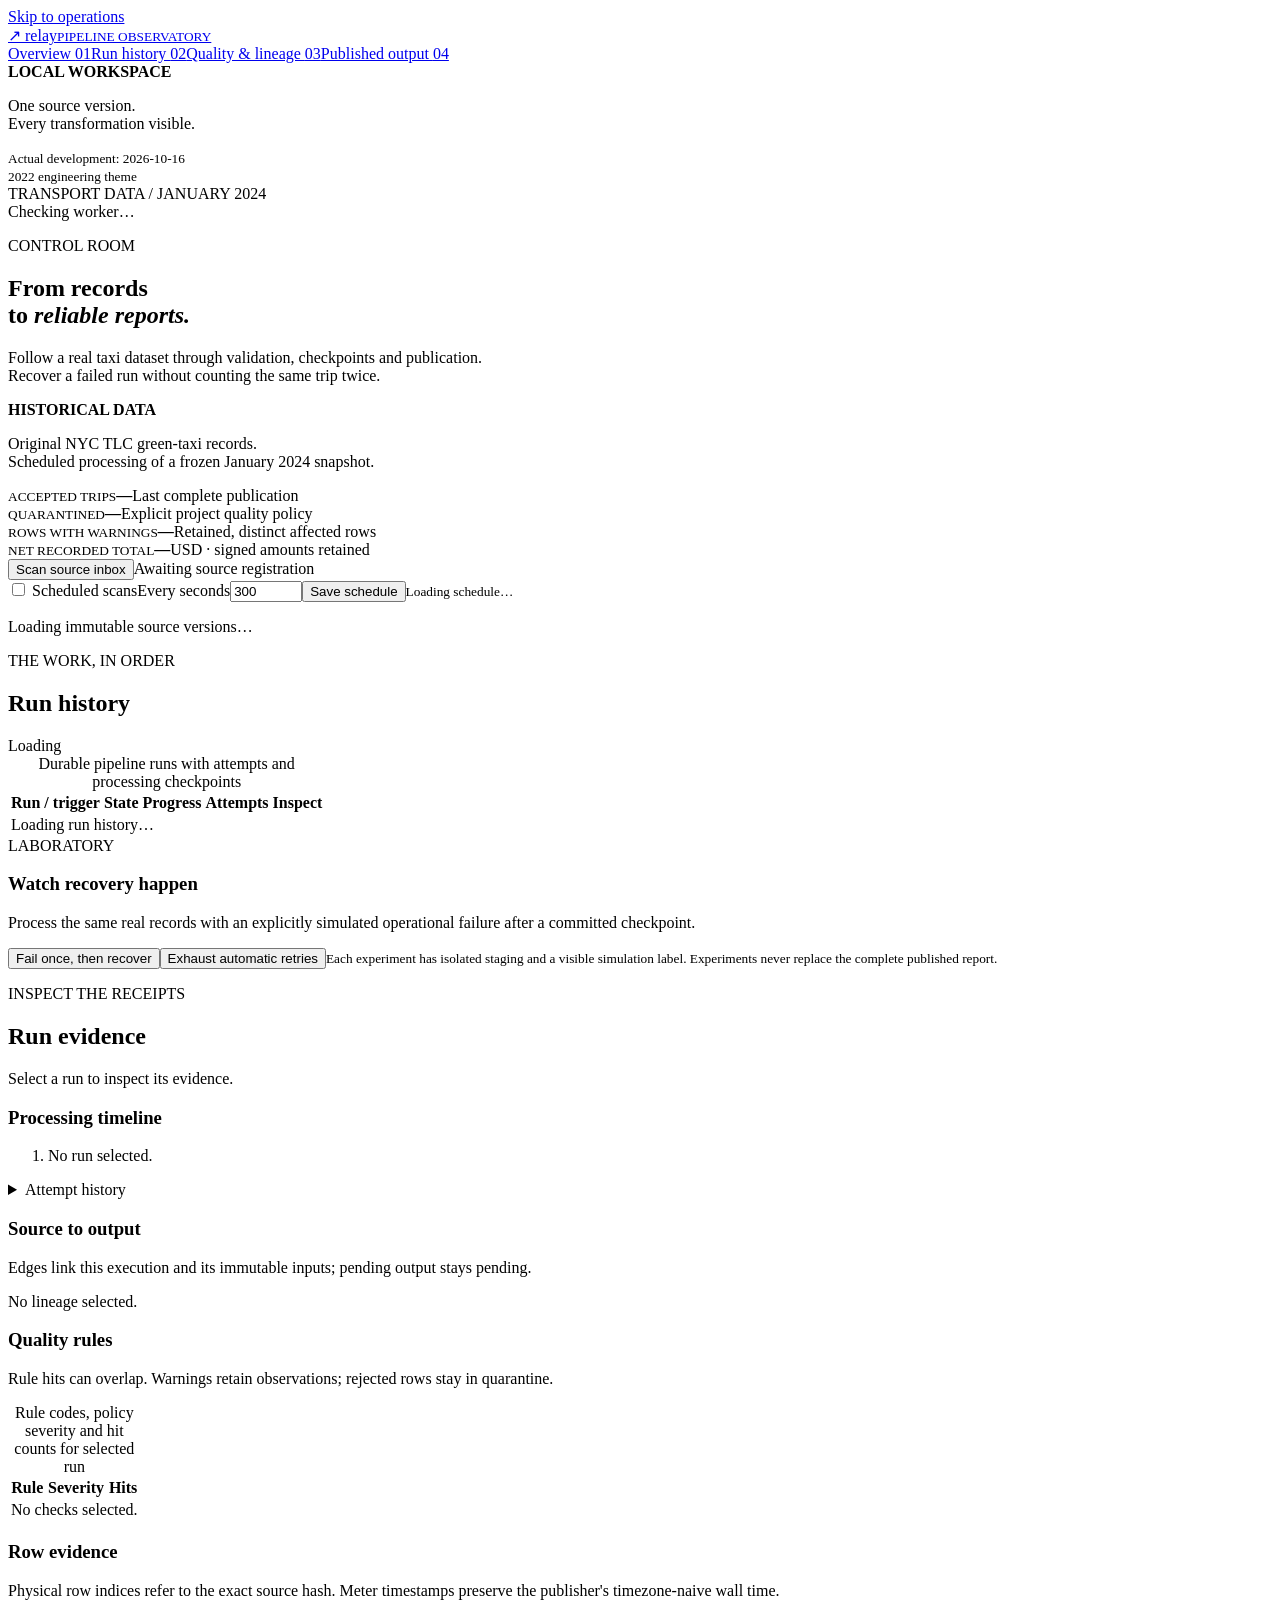
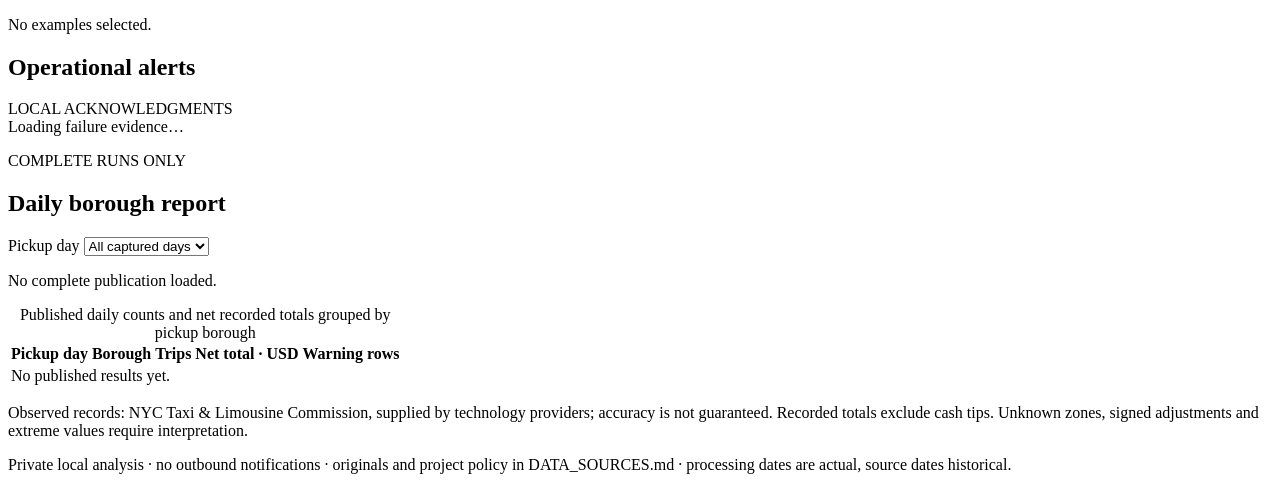
==== app/static/index.html @ d84f24b6 "Build Relay workbench with verified local app and Pages demo" ====
<!doctype html><html lang="en"><head><meta charset="utf-8"><meta name="viewport" content="width=device-width,initial-scale=1"><title>Relay · Pipeline observatory</title><link rel="stylesheet" href="/static/style.css"><script defer src="/static/app.js"></script></head><body><a class="skip" href="#main">Skip to operations</a><aside class="sidebar"><a class="brand" href="#main"><span aria-hidden="true">↗</span> relay<small>PIPELINE OBSERVATORY</small></a><nav aria-label="Workspace"><a href="#overview">Overview <span>01</span></a><a href="#runs-section">Run history <span>02</span></a><a href="#evidence-section">Quality & lineage <span>03</span></a><a href="#published-section">Published output <span>04</span></a></nav><div class="sidebar-foot"><span class="dot" aria-hidden="true"></span><strong>LOCAL WORKSPACE</strong><p>One source version.<br>Every transformation visible.</p><small>Actual development: 2026-10-16<br>2022 engineering theme</small></div></aside><main id="main"><header><div class="breadcrumb">TRANSPORT DATA / JANUARY 2024</div><div id="worker-status" class="worker">Checking worker…</div></header><section id="overview"><div class="intro"><div><p class="eyebrow">CONTROL ROOM</p><h1>From records<br>to <em>reliable reports.</em></h1><p>Follow a real taxi dataset through validation, checkpoints and publication.<br>Recover a failed run without counting the same trip twice.</p></div><div class="source-note"><strong>HISTORICAL DATA</strong><p>Original NYC TLC green-taxi records.<br>Scheduled processing of a frozen January 2024 snapshot.</p></div></div><div id="notice" role="status" aria-live="polite" hidden></div><div class="metrics" role="group" aria-label="Last complete publication"><article><small>ACCEPTED TRIPS</small><strong id="accepted">—</strong><span>Last complete publication</span></article><article><small>QUARANTINED</small><strong id="rejected">—</strong><span>Explicit project quality policy</span></article><article><small>ROWS WITH WARNINGS</small><strong id="warnings">—</strong><span>Retained, distinct affected rows</span></article><article><small>NET RECORDED TOTAL</small><strong id="net">—</strong><span>USD · signed amounts retained</span></article></div><div class="toolbar"><div><button id="scan" class="primary">Scan source inbox</button><span id="scan-status">Awaiting source registration</span></div><form id="schedule-form"><label class="toggle"><input id="schedule-enabled" type="checkbox"> Scheduled scans</label><label for="interval">Every seconds</label><input id="interval" type="number" min="5" max="86400" value="300" required><button type="submit">Save schedule</button><small id="schedule-status">Loading schedule…</small></form></div><div id="sources" class="sources"><p>Loading immutable source versions…</p></div></section><section id="runs-section"><div class="section-head"><div><p class="eyebrow">THE WORK, IN ORDER</p><h2>Run history</h2></div><span id="run-count" class="pill">Loading</span></div><div class="run-grid"><div class="panel"><div class="table-scroll" tabindex="0" role="region" aria-label="Scrollable data table"><table><caption class="sr-only">Durable pipeline runs with attempts and processing checkpoints</caption><thead><tr><th scope="col">Run / trigger</th><th scope="col">State</th><th scope="col">Progress</th><th scope="col">Attempts</th><th scope="col">Inspect</th></tr></thead><tbody id="runs"><tr><td colspan="5">Loading run history…</td></tr></tbody></table></div></div><aside class="panel experiment"><span class="tag">LABORATORY</span><h3>Watch recovery happen</h3><p>Process the same real records with an explicitly simulated operational failure after a committed checkpoint.</p><button id="experiment-once">Fail once, then recover</button><button id="experiment-always">Exhaust automatic retries</button><small>Each experiment has isolated staging and a visible simulation label. Experiments never replace the complete published report.</small></aside></div></section><section id="evidence-section"><div class="section-head"><div><p class="eyebrow">INSPECT THE RECEIPTS</p><h2 id="detail-heading">Run evidence</h2></div><button id="retry" hidden>Request bounded retry cycle</button></div><div id="selection" class="selection">Select a run to inspect its evidence.</div><div class="detail-grid"><article class="panel"><h3>Processing timeline</h3><ol id="timeline" class="timeline"><li>No run selected.</li></ol><details><summary>Attempt history</summary><div id="attempts"></div></details></article><article class="panel"><h3>Source to output</h3><p class="muted">Edges link this execution and its immutable inputs; pending output stays pending.</p><div id="lineage" class="lineage">No lineage selected.</div></article></div><div class="detail-grid"><article class="panel"><h3>Quality rules</h3><p class="muted">Rule hits can overlap. Warnings retain observations; rejected rows stay in quarantine.</p><div class="table-scroll" tabindex="0" role="region" aria-label="Scrollable data table"><table><caption class="sr-only">Rule codes, policy severity and hit counts for selected run</caption><thead><tr><th scope="col">Rule</th><th scope="col">Severity</th><th scope="col">Hits</th></tr></thead><tbody id="quality"><tr><td colspan="3">No checks selected.</td></tr></tbody></table></div></article><article class="panel"><h3>Row evidence</h3><p class="muted">Physical row indices refer to the exact source hash. Meter timestamps preserve the publisher's timezone-naive wall time.</p><div id="examples" class="examples" tabindex="0" role="region" aria-label="Row exception examples">No examples selected.</div></article></div></section><section class="panel" aria-labelledby="alerts-heading"><div class="section-head"><h2 id="alerts-heading">Operational alerts</h2><span class="pill">LOCAL ACKNOWLEDGMENTS</span></div><div id="alerts">Loading failure evidence…</div></section><section id="published-section"><div class="section-head"><div><p class="eyebrow">COMPLETE RUNS ONLY</p><h2>Daily borough report</h2></div><label for="day-filter">Pickup day <select id="day-filter"><option value="">All captured days</option></select></label></div><p id="publication" class="muted">No complete publication loaded.</p><div class="panel table-scroll" tabindex="0" role="region" aria-label="Daily borough report table"><table><caption class="sr-only">Published daily counts and net recorded totals grouped by pickup borough</caption><thead><tr><th scope="col">Pickup day</th><th scope="col">Borough</th><th scope="col">Trips</th><th scope="col">Net total · USD</th><th scope="col">Warning rows</th></tr></thead><tbody id="daily"><tr><td colspan="5">No published results yet.</td></tr></tbody></table></div></section><footer><p>Observed records: NYC Taxi & Limousine Commission, supplied by technology providers; accuracy is not guaranteed. Recorded totals exclude cash tips. Unknown zones, signed adjustments and extreme values require interpretation.</p><p>Private local analysis · no outbound notifications · originals and project policy in DATA_SOURCES.md · processing dates are actual, source dates historical.</p></footer></main></body></html>
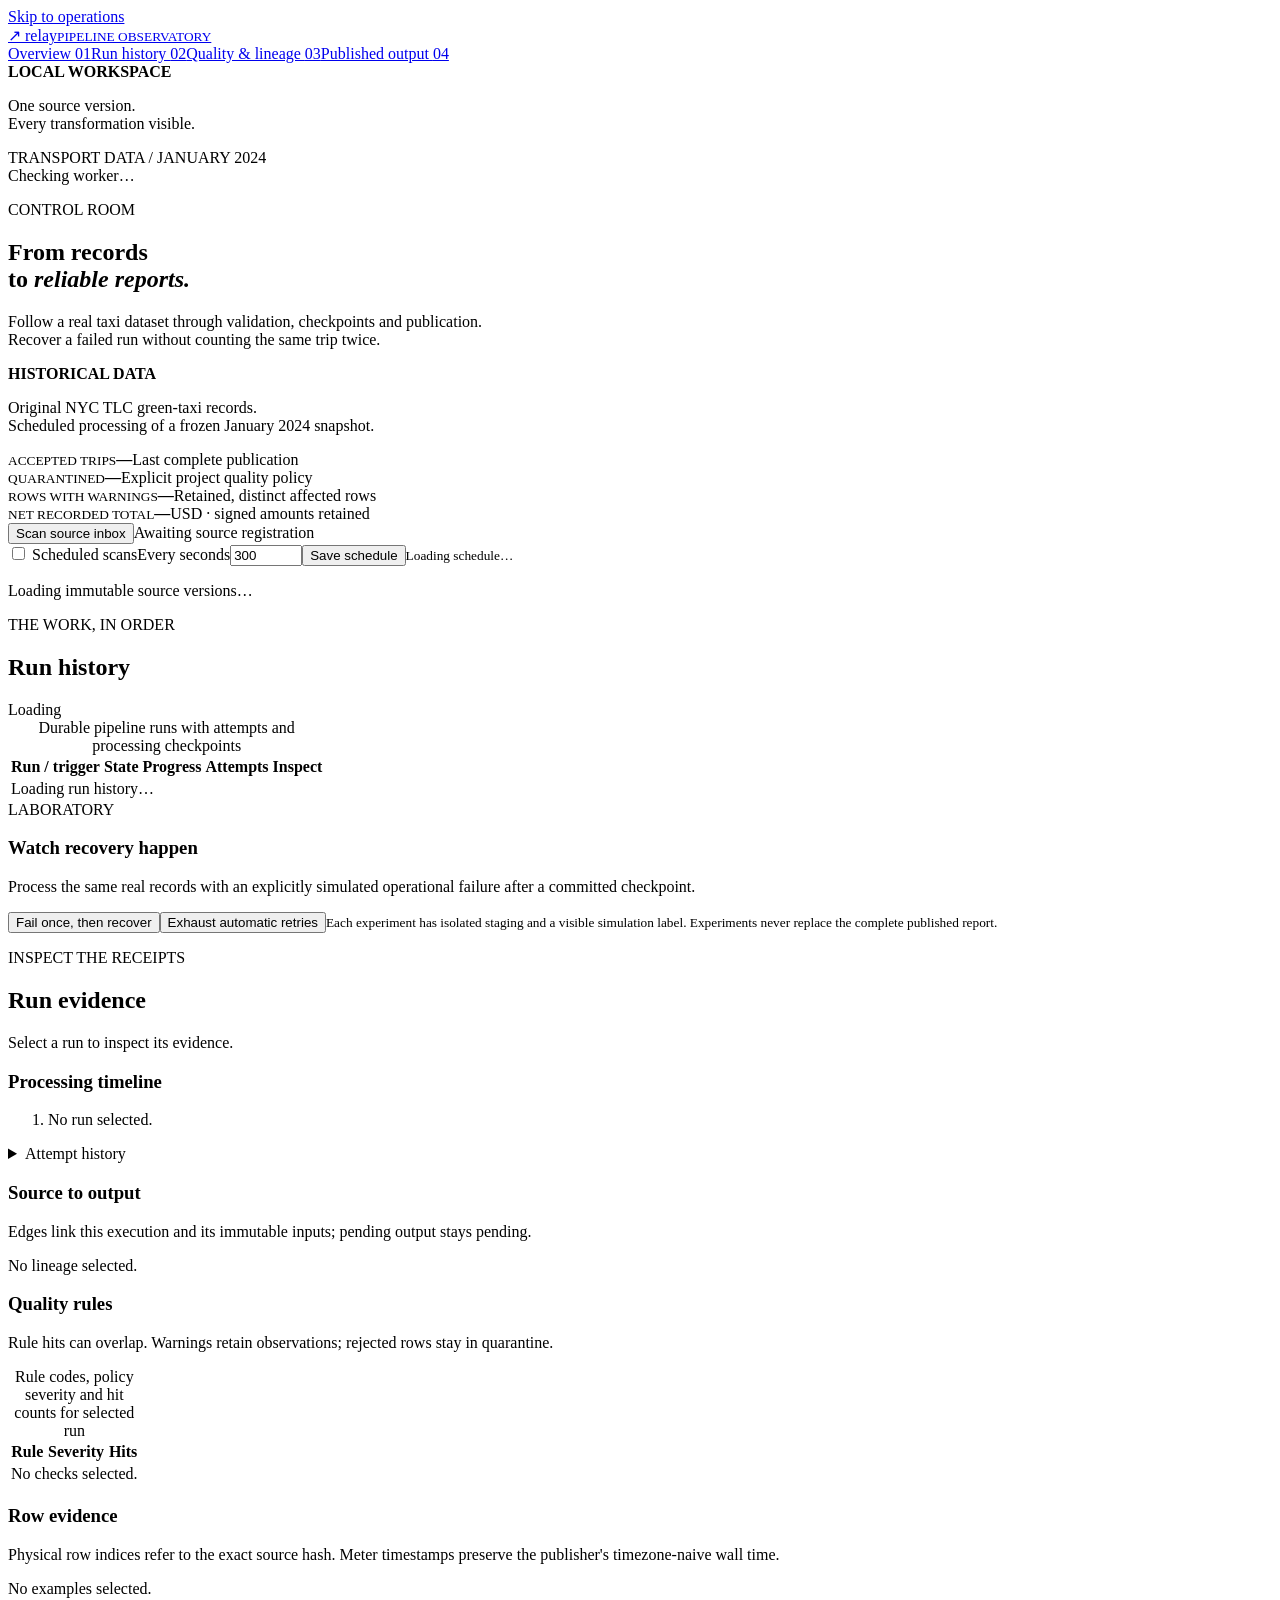
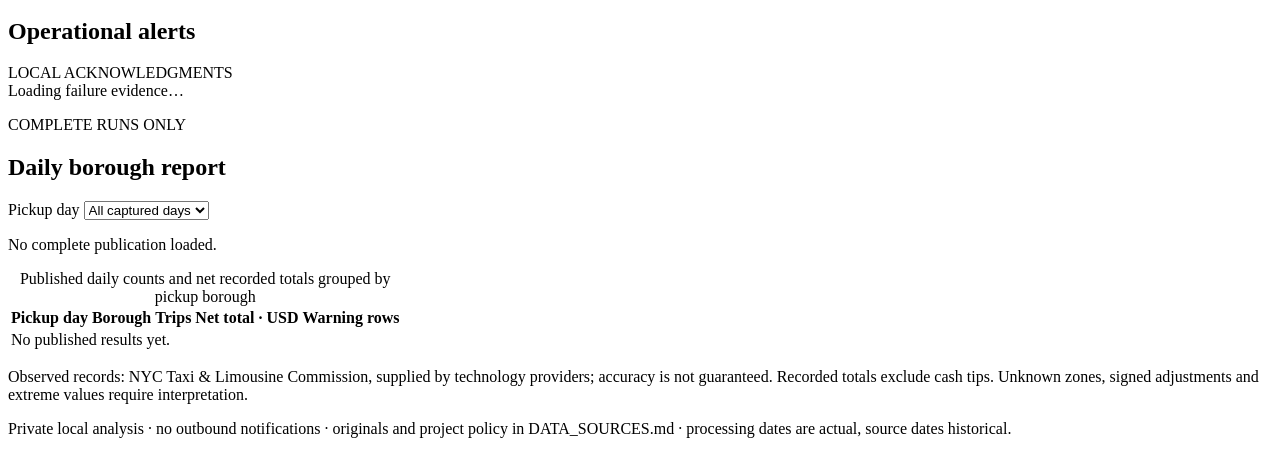
==== commit 7a6f5e61: "Remove date callouts from project presentation" ====
--- a/app/static/index.html
+++ b/app/static/index.html
@@ -1 +1 @@
-<!doctype html><html lang="en"><head><meta charset="utf-8"><meta name="viewport" content="width=device-width,initial-scale=1"><title>Relay · Pipeline observatory</title><link rel="stylesheet" href="/static/style.css"><script defer src="/static/app.js"></script></head><body><a class="skip" href="#main">Skip to operations</a><aside class="sidebar"><a class="brand" href="#main"><span aria-hidden="true">↗</span> relay<small>PIPELINE OBSERVATORY</small></a><nav aria-label="Workspace"><a href="#overview">Overview <span>01</span></a><a href="#runs-section">Run history <span>02</span></a><a href="#evidence-section">Quality & lineage <span>03</span></a><a href="#published-section">Published output <span>04</span></a></nav><div class="sidebar-foot"><span class="dot" aria-hidden="true"></span><strong>LOCAL WORKSPACE</strong><p>One source version.<br>Every transformation visible.</p><small>Actual development: 2026-10-16<br>2022 engineering theme</small></div></aside><main id="main"><header><div class="breadcrumb">TRANSPORT DATA / JANUARY 2024</div><div id="worker-status" class="worker">Checking worker…</div></header><section id="overview"><div class="intro"><div><p class="eyebrow">CONTROL ROOM</p><h1>From records<br>to <em>reliable reports.</em></h1><p>Follow a real taxi dataset through validation, checkpoints and publication.<br>Recover a failed run without counting the same trip twice.</p></div><div class="source-note"><strong>HISTORICAL DATA</strong><p>Original NYC TLC green-taxi records.<br>Scheduled processing of a frozen January 2024 snapshot.</p></div></div><div id="notice" role="status" aria-live="polite" hidden></div><div class="metrics" role="group" aria-label="Last complete publication"><article><small>ACCEPTED TRIPS</small><strong id="accepted">—</strong><span>Last complete publication</span></article><article><small>QUARANTINED</small><strong id="rejected">—</strong><span>Explicit project quality policy</span></article><article><small>ROWS WITH WARNINGS</small><strong id="warnings">—</strong><span>Retained, distinct affected rows</span></article><article><small>NET RECORDED TOTAL</small><strong id="net">—</strong><span>USD · signed amounts retained</span></article></div><div class="toolbar"><div><button id="scan" class="primary">Scan source inbox</button><span id="scan-status">Awaiting source registration</span></div><form id="schedule-form"><label class="toggle"><input id="schedule-enabled" type="checkbox"> Scheduled scans</label><label for="interval">Every seconds</label><input id="interval" type="number" min="5" max="86400" value="300" required><button type="submit">Save schedule</button><small id="schedule-status">Loading schedule…</small></form></div><div id="sources" class="sources"><p>Loading immutable source versions…</p></div></section><section id="runs-section"><div class="section-head"><div><p class="eyebrow">THE WORK, IN ORDER</p><h2>Run history</h2></div><span id="run-count" class="pill">Loading</span></div><div class="run-grid"><div class="panel"><div class="table-scroll" tabindex="0" role="region" aria-label="Scrollable data table"><table><caption class="sr-only">Durable pipeline runs with attempts and processing checkpoints</caption><thead><tr><th scope="col">Run / trigger</th><th scope="col">State</th><th scope="col">Progress</th><th scope="col">Attempts</th><th scope="col">Inspect</th></tr></thead><tbody id="runs"><tr><td colspan="5">Loading run history…</td></tr></tbody></table></div></div><aside class="panel experiment"><span class="tag">LABORATORY</span><h3>Watch recovery happen</h3><p>Process the same real records with an explicitly simulated operational failure after a committed checkpoint.</p><button id="experiment-once">Fail once, then recover</button><button id="experiment-always">Exhaust automatic retries</button><small>Each experiment has isolated staging and a visible simulation label. Experiments never replace the complete published report.</small></aside></div></section><section id="evidence-section"><div class="section-head"><div><p class="eyebrow">INSPECT THE RECEIPTS</p><h2 id="detail-heading">Run evidence</h2></div><button id="retry" hidden>Request bounded retry cycle</button></div><div id="selection" class="selection">Select a run to inspect its evidence.</div><div class="detail-grid"><article class="panel"><h3>Processing timeline</h3><ol id="timeline" class="timeline"><li>No run selected.</li></ol><details><summary>Attempt history</summary><div id="attempts"></div></details></article><article class="panel"><h3>Source to output</h3><p class="muted">Edges link this execution and its immutable inputs; pending output stays pending.</p><div id="lineage" class="lineage">No lineage selected.</div></article></div><div class="detail-grid"><article class="panel"><h3>Quality rules</h3><p class="muted">Rule hits can overlap. Warnings retain observations; rejected rows stay in quarantine.</p><div class="table-scroll" tabindex="0" role="region" aria-label="Scrollable data table"><table><caption class="sr-only">Rule codes, policy severity and hit counts for selected run</caption><thead><tr><th scope="col">Rule</th><th scope="col">Severity</th><th scope="col">Hits</th></tr></thead><tbody id="quality"><tr><td colspan="3">No checks selected.</td></tr></tbody></table></div></article><article class="panel"><h3>Row evidence</h3><p class="muted">Physical row indices refer to the exact source hash. Meter timestamps preserve the publisher's timezone-naive wall time.</p><div id="examples" class="examples" tabindex="0" role="region" aria-label="Row exception examples">No examples selected.</div></article></div></section><section class="panel" aria-labelledby="alerts-heading"><div class="section-head"><h2 id="alerts-heading">Operational alerts</h2><span class="pill">LOCAL ACKNOWLEDGMENTS</span></div><div id="alerts">Loading failure evidence…</div></section><section id="published-section"><div class="section-head"><div><p class="eyebrow">COMPLETE RUNS ONLY</p><h2>Daily borough report</h2></div><label for="day-filter">Pickup day <select id="day-filter"><option value="">All captured days</option></select></label></div><p id="publication" class="muted">No complete publication loaded.</p><div class="panel table-scroll" tabindex="0" role="region" aria-label="Daily borough report table"><table><caption class="sr-only">Published daily counts and net recorded totals grouped by pickup borough</caption><thead><tr><th scope="col">Pickup day</th><th scope="col">Borough</th><th scope="col">Trips</th><th scope="col">Net total · USD</th><th scope="col">Warning rows</th></tr></thead><tbody id="daily"><tr><td colspan="5">No published results yet.</td></tr></tbody></table></div></section><footer><p>Observed records: NYC Taxi & Limousine Commission, supplied by technology providers; accuracy is not guaranteed. Recorded totals exclude cash tips. Unknown zones, signed adjustments and extreme values require interpretation.</p><p>Private local analysis · no outbound notifications · originals and project policy in DATA_SOURCES.md · processing dates are actual, source dates historical.</p></footer></main></body></html>
+<!doctype html><html lang="en"><head><meta charset="utf-8"><meta name="viewport" content="width=device-width,initial-scale=1"><title>Relay · Pipeline observatory</title><link rel="stylesheet" href="/static/style.css"><script defer src="/static/app.js"></script></head><body><a class="skip" href="#main">Skip to operations</a><aside class="sidebar"><a class="brand" href="#main"><span aria-hidden="true">↗</span> relay<small>PIPELINE OBSERVATORY</small></a><nav aria-label="Workspace"><a href="#overview">Overview <span>01</span></a><a href="#runs-section">Run history <span>02</span></a><a href="#evidence-section">Quality & lineage <span>03</span></a><a href="#published-section">Published output <span>04</span></a></nav><div class="sidebar-foot"><span class="dot" aria-hidden="true"></span><strong>LOCAL WORKSPACE</strong><p>One source version.<br>Every transformation visible.</p></div></aside><main id="main"><header><div class="breadcrumb">TRANSPORT DATA / JANUARY 2024</div><div id="worker-status" class="worker">Checking worker…</div></header><section id="overview"><div class="intro"><div><p class="eyebrow">CONTROL ROOM</p><h1>From records<br>to <em>reliable reports.</em></h1><p>Follow a real taxi dataset through validation, checkpoints and publication.<br>Recover a failed run without counting the same trip twice.</p></div><div class="source-note"><strong>HISTORICAL DATA</strong><p>Original NYC TLC green-taxi records.<br>Scheduled processing of a frozen January 2024 snapshot.</p></div></div><div id="notice" role="status" aria-live="polite" hidden></div><div class="metrics" role="group" aria-label="Last complete publication"><article><small>ACCEPTED TRIPS</small><strong id="accepted">—</strong><span>Last complete publication</span></article><article><small>QUARANTINED</small><strong id="rejected">—</strong><span>Explicit project quality policy</span></article><article><small>ROWS WITH WARNINGS</small><strong id="warnings">—</strong><span>Retained, distinct affected rows</span></article><article><small>NET RECORDED TOTAL</small><strong id="net">—</strong><span>USD · signed amounts retained</span></article></div><div class="toolbar"><div><button id="scan" class="primary">Scan source inbox</button><span id="scan-status">Awaiting source registration</span></div><form id="schedule-form"><label class="toggle"><input id="schedule-enabled" type="checkbox"> Scheduled scans</label><label for="interval">Every seconds</label><input id="interval" type="number" min="5" max="86400" value="300" required><button type="submit">Save schedule</button><small id="schedule-status">Loading schedule…</small></form></div><div id="sources" class="sources"><p>Loading immutable source versions…</p></div></section><section id="runs-section"><div class="section-head"><div><p class="eyebrow">THE WORK, IN ORDER</p><h2>Run history</h2></div><span id="run-count" class="pill">Loading</span></div><div class="run-grid"><div class="panel"><div class="table-scroll" tabindex="0" role="region" aria-label="Scrollable data table"><table><caption class="sr-only">Durable pipeline runs with attempts and processing checkpoints</caption><thead><tr><th scope="col">Run / trigger</th><th scope="col">State</th><th scope="col">Progress</th><th scope="col">Attempts</th><th scope="col">Inspect</th></tr></thead><tbody id="runs"><tr><td colspan="5">Loading run history…</td></tr></tbody></table></div></div><aside class="panel experiment"><span class="tag">LABORATORY</span><h3>Watch recovery happen</h3><p>Process the same real records with an explicitly simulated operational failure after a committed checkpoint.</p><button id="experiment-once">Fail once, then recover</button><button id="experiment-always">Exhaust automatic retries</button><small>Each experiment has isolated staging and a visible simulation label. Experiments never replace the complete published report.</small></aside></div></section><section id="evidence-section"><div class="section-head"><div><p class="eyebrow">INSPECT THE RECEIPTS</p><h2 id="detail-heading">Run evidence</h2></div><button id="retry" hidden>Request bounded retry cycle</button></div><div id="selection" class="selection">Select a run to inspect its evidence.</div><div class="detail-grid"><article class="panel"><h3>Processing timeline</h3><ol id="timeline" class="timeline"><li>No run selected.</li></ol><details><summary>Attempt history</summary><div id="attempts"></div></details></article><article class="panel"><h3>Source to output</h3><p class="muted">Edges link this execution and its immutable inputs; pending output stays pending.</p><div id="lineage" class="lineage">No lineage selected.</div></article></div><div class="detail-grid"><article class="panel"><h3>Quality rules</h3><p class="muted">Rule hits can overlap. Warnings retain observations; rejected rows stay in quarantine.</p><div class="table-scroll" tabindex="0" role="region" aria-label="Scrollable data table"><table><caption class="sr-only">Rule codes, policy severity and hit counts for selected run</caption><thead><tr><th scope="col">Rule</th><th scope="col">Severity</th><th scope="col">Hits</th></tr></thead><tbody id="quality"><tr><td colspan="3">No checks selected.</td></tr></tbody></table></div></article><article class="panel"><h3>Row evidence</h3><p class="muted">Physical row indices refer to the exact source hash. Meter timestamps preserve the publisher's timezone-naive wall time.</p><div id="examples" class="examples" tabindex="0" role="region" aria-label="Row exception examples">No examples selected.</div></article></div></section><section class="panel" aria-labelledby="alerts-heading"><div class="section-head"><h2 id="alerts-heading">Operational alerts</h2><span class="pill">LOCAL ACKNOWLEDGMENTS</span></div><div id="alerts">Loading failure evidence…</div></section><section id="published-section"><div class="section-head"><div><p class="eyebrow">COMPLETE RUNS ONLY</p><h2>Daily borough report</h2></div><label for="day-filter">Pickup day <select id="day-filter"><option value="">All captured days</option></select></label></div><p id="publication" class="muted">No complete publication loaded.</p><div class="panel table-scroll" tabindex="0" role="region" aria-label="Daily borough report table"><table><caption class="sr-only">Published daily counts and net recorded totals grouped by pickup borough</caption><thead><tr><th scope="col">Pickup day</th><th scope="col">Borough</th><th scope="col">Trips</th><th scope="col">Net total · USD</th><th scope="col">Warning rows</th></tr></thead><tbody id="daily"><tr><td colspan="5">No published results yet.</td></tr></tbody></table></div></section><footer><p>Observed records: NYC Taxi & Limousine Commission, supplied by technology providers; accuracy is not guaranteed. Recorded totals exclude cash tips. Unknown zones, signed adjustments and extreme values require interpretation.</p><p>Private local analysis · no outbound notifications · originals and project policy in DATA_SOURCES.md · processing dates are actual, source dates historical.</p></footer></main></body></html>
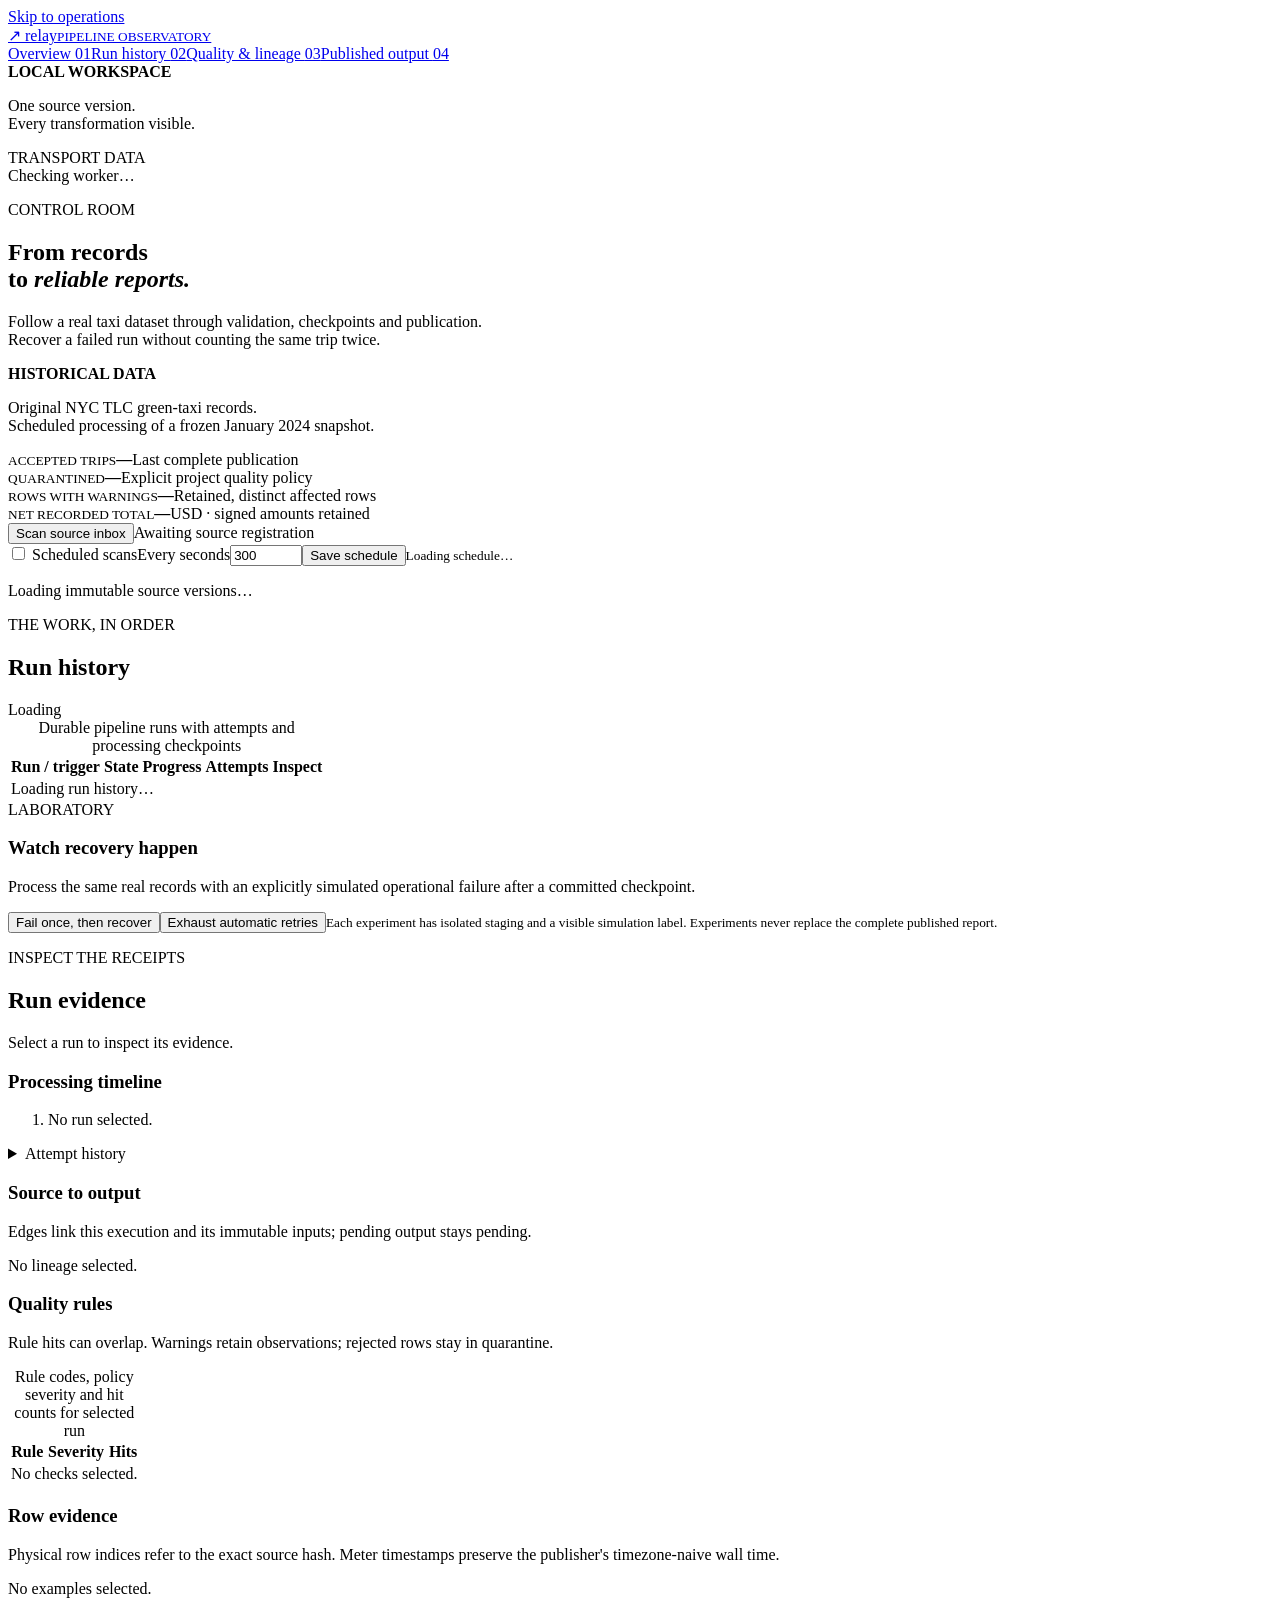
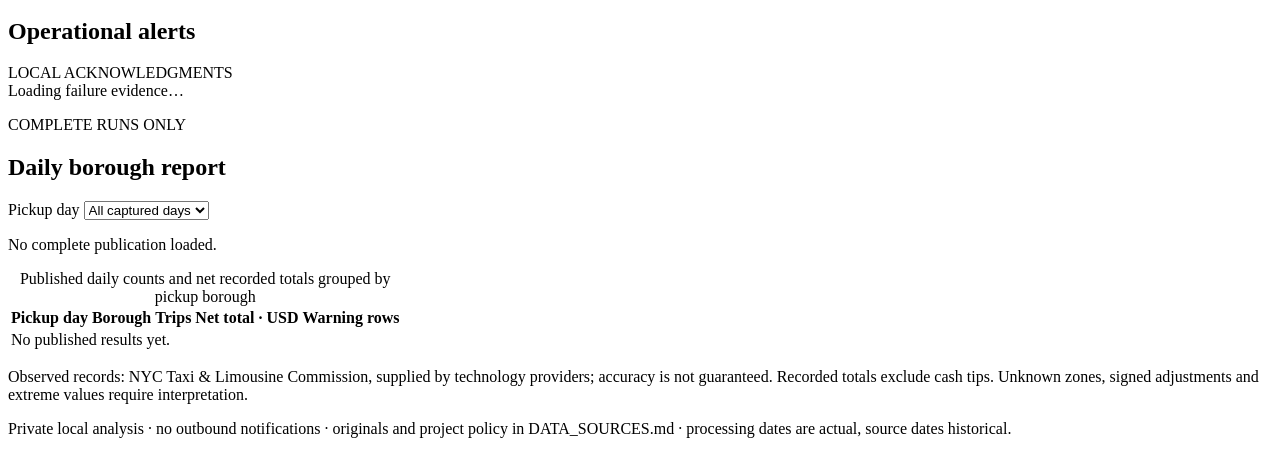
==== commit fe9689ca: "Use yearless project identity and simplify date presentation" ====
--- a/app/static/index.html
+++ b/app/static/index.html
@@ -1 +1 @@
-<!doctype html><html lang="en"><head><meta charset="utf-8"><meta name="viewport" content="width=device-width,initial-scale=1"><title>Relay · Pipeline observatory</title><link rel="stylesheet" href="/static/style.css"><script defer src="/static/app.js"></script></head><body><a class="skip" href="#main">Skip to operations</a><aside class="sidebar"><a class="brand" href="#main"><span aria-hidden="true">↗</span> relay<small>PIPELINE OBSERVATORY</small></a><nav aria-label="Workspace"><a href="#overview">Overview <span>01</span></a><a href="#runs-section">Run history <span>02</span></a><a href="#evidence-section">Quality & lineage <span>03</span></a><a href="#published-section">Published output <span>04</span></a></nav><div class="sidebar-foot"><span class="dot" aria-hidden="true"></span><strong>LOCAL WORKSPACE</strong><p>One source version.<br>Every transformation visible.</p></div></aside><main id="main"><header><div class="breadcrumb">TRANSPORT DATA / JANUARY 2024</div><div id="worker-status" class="worker">Checking worker…</div></header><section id="overview"><div class="intro"><div><p class="eyebrow">CONTROL ROOM</p><h1>From records<br>to <em>reliable reports.</em></h1><p>Follow a real taxi dataset through validation, checkpoints and publication.<br>Recover a failed run without counting the same trip twice.</p></div><div class="source-note"><strong>HISTORICAL DATA</strong><p>Original NYC TLC green-taxi records.<br>Scheduled processing of a frozen January 2024 snapshot.</p></div></div><div id="notice" role="status" aria-live="polite" hidden></div><div class="metrics" role="group" aria-label="Last complete publication"><article><small>ACCEPTED TRIPS</small><strong id="accepted">—</strong><span>Last complete publication</span></article><article><small>QUARANTINED</small><strong id="rejected">—</strong><span>Explicit project quality policy</span></article><article><small>ROWS WITH WARNINGS</small><strong id="warnings">—</strong><span>Retained, distinct affected rows</span></article><article><small>NET RECORDED TOTAL</small><strong id="net">—</strong><span>USD · signed amounts retained</span></article></div><div class="toolbar"><div><button id="scan" class="primary">Scan source inbox</button><span id="scan-status">Awaiting source registration</span></div><form id="schedule-form"><label class="toggle"><input id="schedule-enabled" type="checkbox"> Scheduled scans</label><label for="interval">Every seconds</label><input id="interval" type="number" min="5" max="86400" value="300" required><button type="submit">Save schedule</button><small id="schedule-status">Loading schedule…</small></form></div><div id="sources" class="sources"><p>Loading immutable source versions…</p></div></section><section id="runs-section"><div class="section-head"><div><p class="eyebrow">THE WORK, IN ORDER</p><h2>Run history</h2></div><span id="run-count" class="pill">Loading</span></div><div class="run-grid"><div class="panel"><div class="table-scroll" tabindex="0" role="region" aria-label="Scrollable data table"><table><caption class="sr-only">Durable pipeline runs with attempts and processing checkpoints</caption><thead><tr><th scope="col">Run / trigger</th><th scope="col">State</th><th scope="col">Progress</th><th scope="col">Attempts</th><th scope="col">Inspect</th></tr></thead><tbody id="runs"><tr><td colspan="5">Loading run history…</td></tr></tbody></table></div></div><aside class="panel experiment"><span class="tag">LABORATORY</span><h3>Watch recovery happen</h3><p>Process the same real records with an explicitly simulated operational failure after a committed checkpoint.</p><button id="experiment-once">Fail once, then recover</button><button id="experiment-always">Exhaust automatic retries</button><small>Each experiment has isolated staging and a visible simulation label. Experiments never replace the complete published report.</small></aside></div></section><section id="evidence-section"><div class="section-head"><div><p class="eyebrow">INSPECT THE RECEIPTS</p><h2 id="detail-heading">Run evidence</h2></div><button id="retry" hidden>Request bounded retry cycle</button></div><div id="selection" class="selection">Select a run to inspect its evidence.</div><div class="detail-grid"><article class="panel"><h3>Processing timeline</h3><ol id="timeline" class="timeline"><li>No run selected.</li></ol><details><summary>Attempt history</summary><div id="attempts"></div></details></article><article class="panel"><h3>Source to output</h3><p class="muted">Edges link this execution and its immutable inputs; pending output stays pending.</p><div id="lineage" class="lineage">No lineage selected.</div></article></div><div class="detail-grid"><article class="panel"><h3>Quality rules</h3><p class="muted">Rule hits can overlap. Warnings retain observations; rejected rows stay in quarantine.</p><div class="table-scroll" tabindex="0" role="region" aria-label="Scrollable data table"><table><caption class="sr-only">Rule codes, policy severity and hit counts for selected run</caption><thead><tr><th scope="col">Rule</th><th scope="col">Severity</th><th scope="col">Hits</th></tr></thead><tbody id="quality"><tr><td colspan="3">No checks selected.</td></tr></tbody></table></div></article><article class="panel"><h3>Row evidence</h3><p class="muted">Physical row indices refer to the exact source hash. Meter timestamps preserve the publisher's timezone-naive wall time.</p><div id="examples" class="examples" tabindex="0" role="region" aria-label="Row exception examples">No examples selected.</div></article></div></section><section class="panel" aria-labelledby="alerts-heading"><div class="section-head"><h2 id="alerts-heading">Operational alerts</h2><span class="pill">LOCAL ACKNOWLEDGMENTS</span></div><div id="alerts">Loading failure evidence…</div></section><section id="published-section"><div class="section-head"><div><p class="eyebrow">COMPLETE RUNS ONLY</p><h2>Daily borough report</h2></div><label for="day-filter">Pickup day <select id="day-filter"><option value="">All captured days</option></select></label></div><p id="publication" class="muted">No complete publication loaded.</p><div class="panel table-scroll" tabindex="0" role="region" aria-label="Daily borough report table"><table><caption class="sr-only">Published daily counts and net recorded totals grouped by pickup borough</caption><thead><tr><th scope="col">Pickup day</th><th scope="col">Borough</th><th scope="col">Trips</th><th scope="col">Net total · USD</th><th scope="col">Warning rows</th></tr></thead><tbody id="daily"><tr><td colspan="5">No published results yet.</td></tr></tbody></table></div></section><footer><p>Observed records: NYC Taxi & Limousine Commission, supplied by technology providers; accuracy is not guaranteed. Recorded totals exclude cash tips. Unknown zones, signed adjustments and extreme values require interpretation.</p><p>Private local analysis · no outbound notifications · originals and project policy in DATA_SOURCES.md · processing dates are actual, source dates historical.</p></footer></main></body></html>
+<!doctype html><html lang="en"><head><meta charset="utf-8"><meta name="viewport" content="width=device-width,initial-scale=1"><title>Relay · Pipeline observatory</title><link rel="stylesheet" href="/static/style.css"><script defer src="/static/app.js"></script></head><body><a class="skip" href="#main">Skip to operations</a><aside class="sidebar"><a class="brand" href="#main"><span aria-hidden="true">↗</span> relay<small>PIPELINE OBSERVATORY</small></a><nav aria-label="Workspace"><a href="#overview">Overview <span>01</span></a><a href="#runs-section">Run history <span>02</span></a><a href="#evidence-section">Quality & lineage <span>03</span></a><a href="#published-section">Published output <span>04</span></a></nav><div class="sidebar-foot"><span class="dot" aria-hidden="true"></span><strong>LOCAL WORKSPACE</strong><p>One source version.<br>Every transformation visible.</p></div></aside><main id="main"><header><div class="breadcrumb">TRANSPORT DATA</div><div id="worker-status" class="worker">Checking worker…</div></header><section id="overview"><div class="intro"><div><p class="eyebrow">CONTROL ROOM</p><h1>From records<br>to <em>reliable reports.</em></h1><p>Follow a real taxi dataset through validation, checkpoints and publication.<br>Recover a failed run without counting the same trip twice.</p></div><div class="source-note"><strong>HISTORICAL DATA</strong><p>Original NYC TLC green-taxi records.<br>Scheduled processing of a frozen January 2024 snapshot.</p></div></div><div id="notice" role="status" aria-live="polite" hidden></div><div class="metrics" role="group" aria-label="Last complete publication"><article><small>ACCEPTED TRIPS</small><strong id="accepted">—</strong><span>Last complete publication</span></article><article><small>QUARANTINED</small><strong id="rejected">—</strong><span>Explicit project quality policy</span></article><article><small>ROWS WITH WARNINGS</small><strong id="warnings">—</strong><span>Retained, distinct affected rows</span></article><article><small>NET RECORDED TOTAL</small><strong id="net">—</strong><span>USD · signed amounts retained</span></article></div><div class="toolbar"><div><button id="scan" class="primary">Scan source inbox</button><span id="scan-status">Awaiting source registration</span></div><form id="schedule-form"><label class="toggle"><input id="schedule-enabled" type="checkbox"> Scheduled scans</label><label for="interval">Every seconds</label><input id="interval" type="number" min="5" max="86400" value="300" required><button type="submit">Save schedule</button><small id="schedule-status">Loading schedule…</small></form></div><div id="sources" class="sources"><p>Loading immutable source versions…</p></div></section><section id="runs-section"><div class="section-head"><div><p class="eyebrow">THE WORK, IN ORDER</p><h2>Run history</h2></div><span id="run-count" class="pill">Loading</span></div><div class="run-grid"><div class="panel"><div class="table-scroll" tabindex="0" role="region" aria-label="Scrollable data table"><table><caption class="sr-only">Durable pipeline runs with attempts and processing checkpoints</caption><thead><tr><th scope="col">Run / trigger</th><th scope="col">State</th><th scope="col">Progress</th><th scope="col">Attempts</th><th scope="col">Inspect</th></tr></thead><tbody id="runs"><tr><td colspan="5">Loading run history…</td></tr></tbody></table></div></div><aside class="panel experiment"><span class="tag">LABORATORY</span><h3>Watch recovery happen</h3><p>Process the same real records with an explicitly simulated operational failure after a committed checkpoint.</p><button id="experiment-once">Fail once, then recover</button><button id="experiment-always">Exhaust automatic retries</button><small>Each experiment has isolated staging and a visible simulation label. Experiments never replace the complete published report.</small></aside></div></section><section id="evidence-section"><div class="section-head"><div><p class="eyebrow">INSPECT THE RECEIPTS</p><h2 id="detail-heading">Run evidence</h2></div><button id="retry" hidden>Request bounded retry cycle</button></div><div id="selection" class="selection">Select a run to inspect its evidence.</div><div class="detail-grid"><article class="panel"><h3>Processing timeline</h3><ol id="timeline" class="timeline"><li>No run selected.</li></ol><details><summary>Attempt history</summary><div id="attempts"></div></details></article><article class="panel"><h3>Source to output</h3><p class="muted">Edges link this execution and its immutable inputs; pending output stays pending.</p><div id="lineage" class="lineage">No lineage selected.</div></article></div><div class="detail-grid"><article class="panel"><h3>Quality rules</h3><p class="muted">Rule hits can overlap. Warnings retain observations; rejected rows stay in quarantine.</p><div class="table-scroll" tabindex="0" role="region" aria-label="Scrollable data table"><table><caption class="sr-only">Rule codes, policy severity and hit counts for selected run</caption><thead><tr><th scope="col">Rule</th><th scope="col">Severity</th><th scope="col">Hits</th></tr></thead><tbody id="quality"><tr><td colspan="3">No checks selected.</td></tr></tbody></table></div></article><article class="panel"><h3>Row evidence</h3><p class="muted">Physical row indices refer to the exact source hash. Meter timestamps preserve the publisher's timezone-naive wall time.</p><div id="examples" class="examples" tabindex="0" role="region" aria-label="Row exception examples">No examples selected.</div></article></div></section><section class="panel" aria-labelledby="alerts-heading"><div class="section-head"><h2 id="alerts-heading">Operational alerts</h2><span class="pill">LOCAL ACKNOWLEDGMENTS</span></div><div id="alerts">Loading failure evidence…</div></section><section id="published-section"><div class="section-head"><div><p class="eyebrow">COMPLETE RUNS ONLY</p><h2>Daily borough report</h2></div><label for="day-filter">Pickup day <select id="day-filter"><option value="">All captured days</option></select></label></div><p id="publication" class="muted">No complete publication loaded.</p><div class="panel table-scroll" tabindex="0" role="region" aria-label="Daily borough report table"><table><caption class="sr-only">Published daily counts and net recorded totals grouped by pickup borough</caption><thead><tr><th scope="col">Pickup day</th><th scope="col">Borough</th><th scope="col">Trips</th><th scope="col">Net total · USD</th><th scope="col">Warning rows</th></tr></thead><tbody id="daily"><tr><td colspan="5">No published results yet.</td></tr></tbody></table></div></section><footer><p>Observed records: NYC Taxi & Limousine Commission, supplied by technology providers; accuracy is not guaranteed. Recorded totals exclude cash tips. Unknown zones, signed adjustments and extreme values require interpretation.</p><p>Private local analysis · no outbound notifications · originals and project policy in DATA_SOURCES.md · processing dates are actual, source dates historical.</p></footer></main></body></html>
